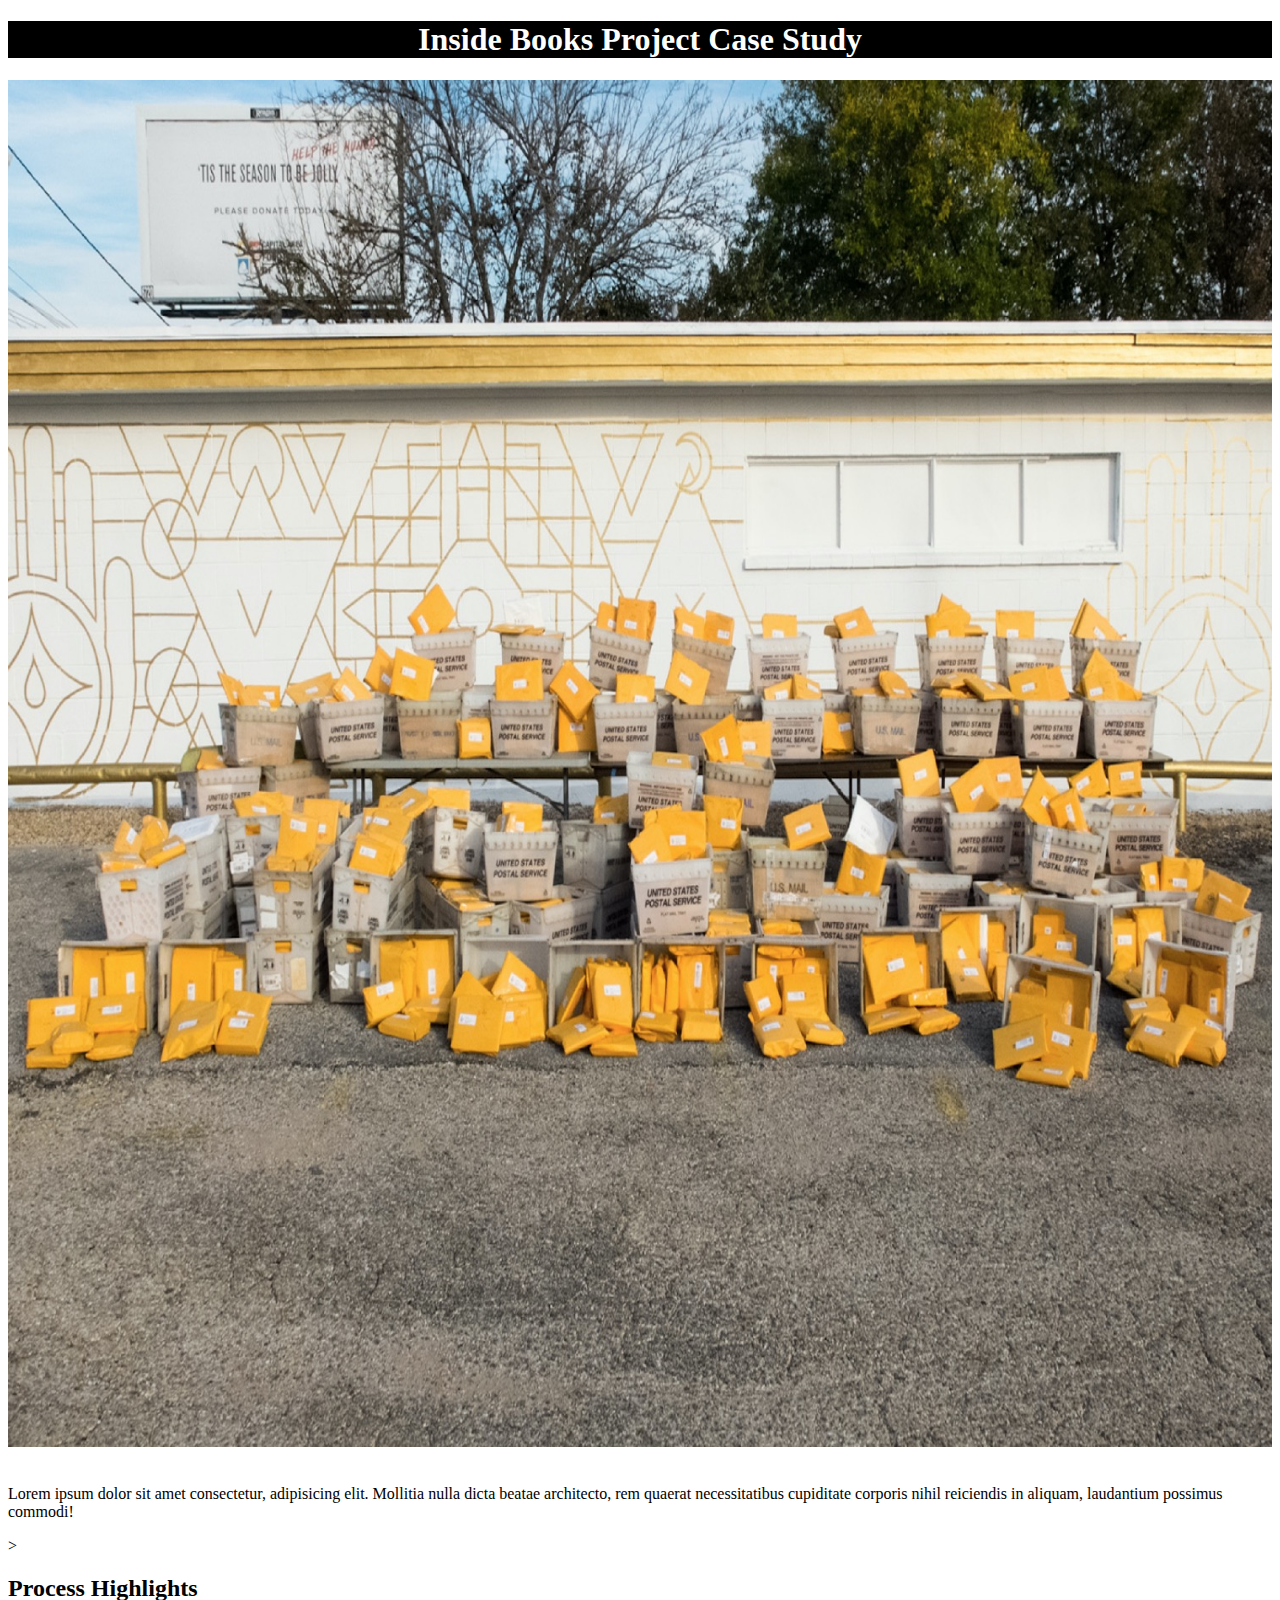
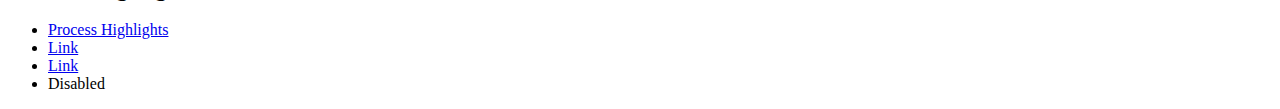
==== index.html @ 032d1691 "Love you Ana" ====
<!DOCTYPE html>
<html lang="en">
<head>
    <meta charset="UTF-8">
    <meta http-equiv="X-UA-Compatible" content="IE=edge">
    <meta name="viewport" content="width=device-width, initial-scale=1.0">
    <title>IBP Case Study</title>
    <link rel="stylesheet" type="text/css" href="css/style.css">
    <link href="https://cdn.jsdelivr.net/npm/bootstrap@5.1.3/dist/css/bootstrap.min.css" rel="stylesheet" integrity="sha384-1BmE4kWBq78iYhFldvKuhfTAU6auU8tT94WrHftjDbrCEXSU1oBoqyl2QvZ6jIW3" crossorigin="anonymous">
    
</head>
<body>
    
    <header id="mainHeader">
        <div class="container">
            <h1> Inside Books Project Case Study</h1>
        </div>
    </header>
    <div class="container">
        <div class="row">
          <div class="col">
            <img src="/images/book delivery.jpg">
          </div>
          <div class="col">
           <p class="IBP">
               <br>
               Lorem ipsum dolor sit amet consectetur, adipisicing elit. Mollitia nulla dicta beatae architecto, rem quaerat necessitatibus cupiditate corporis nihil reiciendis in aliquam, laudantium possimus commodi!
               <br>
           </p>>
          </div>
        </div>
        </div>
<div class="navigationBar">
    <h2> Process Highlights</h2>
    <ul class="nav justify-content-center">
        <li class="nav-item">
          <a class="nav-link active" aria-current="page" href="#">Process Highlights</a>
        </li>
        <li class="nav-item">
          <a class="nav-link" href="#">Link</a>
        </li>
        <li class="nav-item">
          <a class="nav-link" href="#">Link</a>
        </li>
        <li class="nav-item">
          <a class="nav-link disabled">Disabled</a>
        </li>
      </ul>
</div>
</div>











    <script src="https://cdn.jsdelivr.net/npm/bootstrap@5.1.3/dist/js/bootstrap.bundle.min.js" integrity="sha384-ka7Sk0Gln4gmtz2MlQnikT1wXgYsOg+OMhuP+IlRH9sENBO0LRn5q+8nbTov4+1p" crossorigin="anonymous"></script>
    <script src="https://cdn.jsdelivr.net/npm/@popperjs/core@2.10.2/dist/umd/popper.min.js" integrity="sha384-7+zCNj/IqJ95wo16oMtfsKbZ9ccEh31eOz1HGyDuCQ6wgnyJNSYdrPa03rtR1zdB" crossorigin="anonymous"></script>
<script src="https://cdn.jsdelivr.net/npm/bootstrap@5.1.3/dist/js/bootstrap.min.js" integrity="sha384-QJHtvGhmr9XOIpI6YVutG+2QOK9T+ZnN4kzFN1RtK3zEFEIsxhlmWl5/YESvpZ13" crossorigin="anonymous"></script>
</body>
</html>
---- css/style.css ----
#mainHeader{
    background-color: black;
    text-align: center;
    color: white;
}
img{
    width: 100%;

}
.IBP{
    padding: top 100px;
}
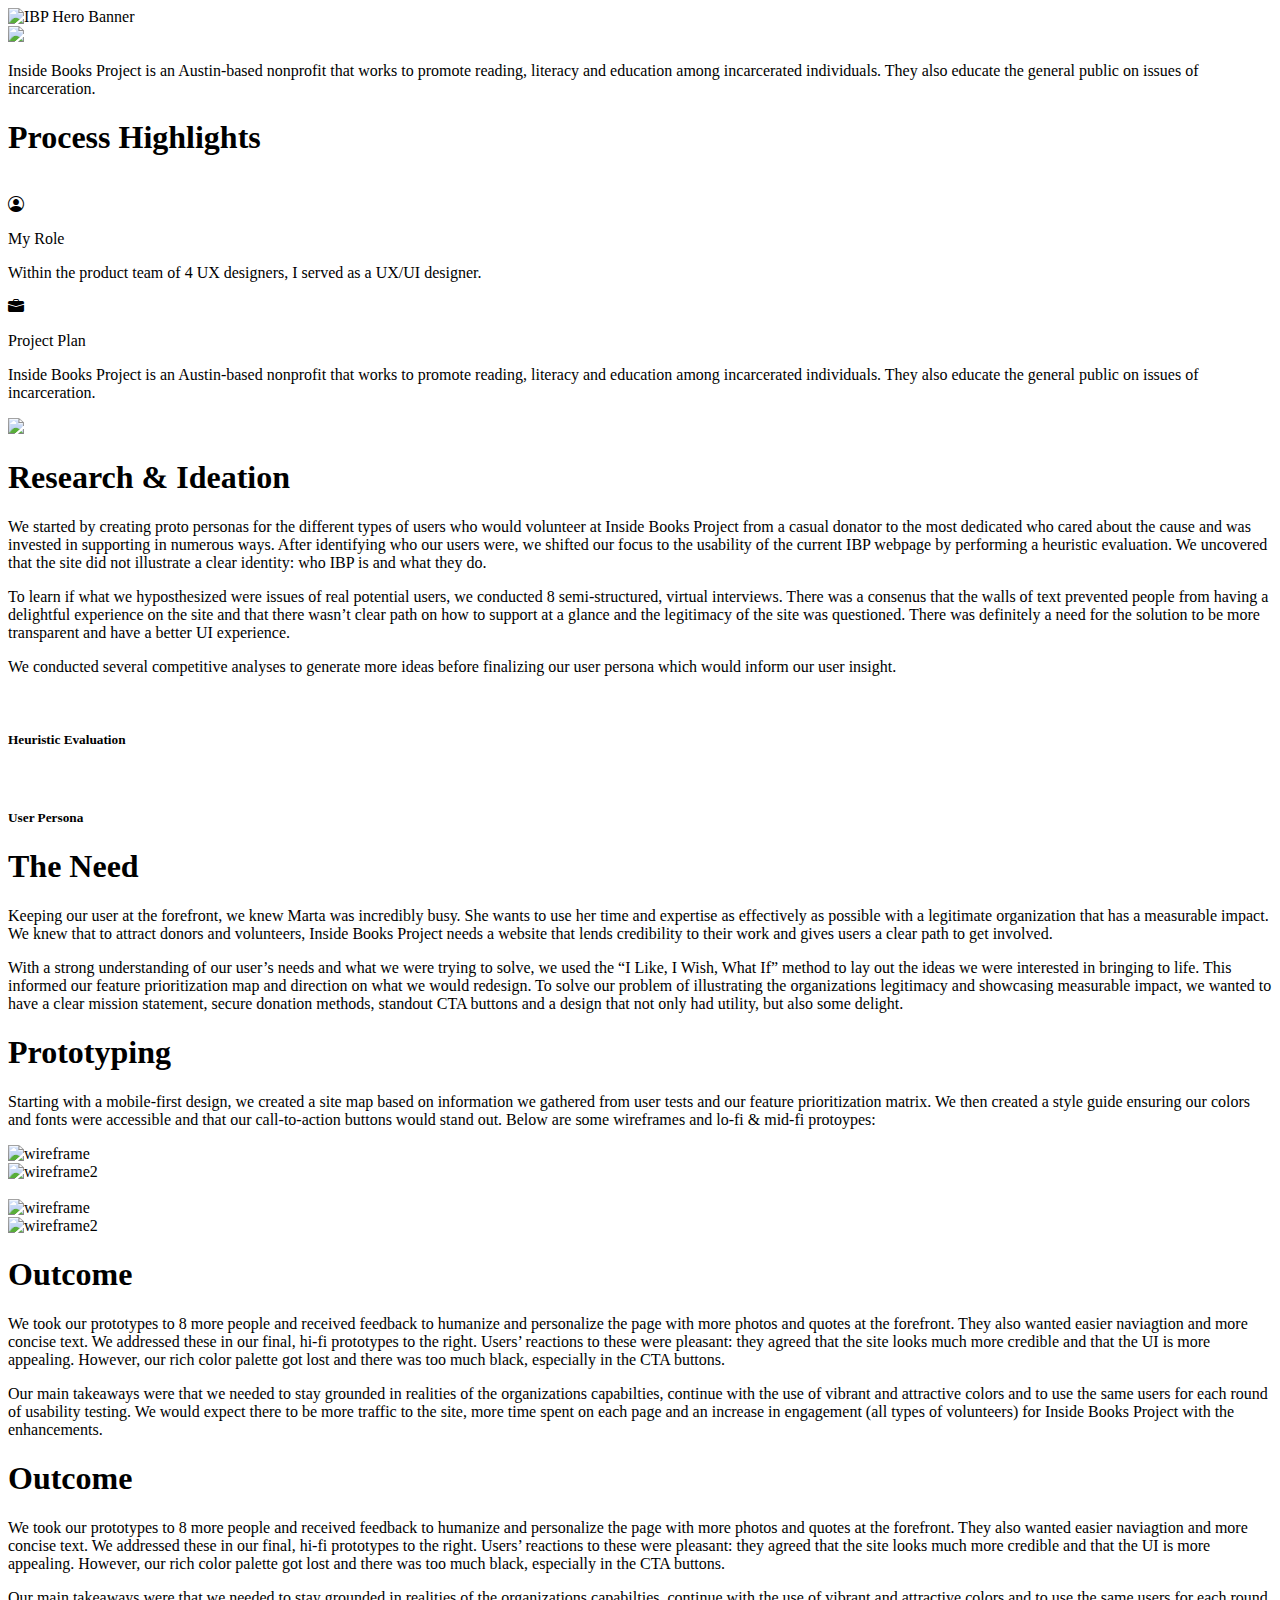
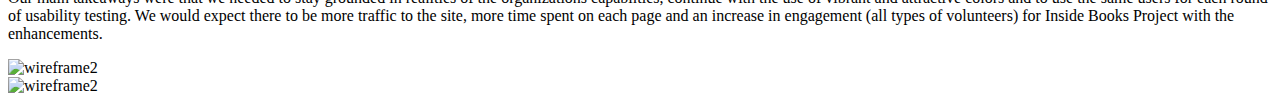
==== commit a71e92e2: "Update" ====
--- a/index.html
+++ b/index.html
@@ -4,63 +4,207 @@
     <meta charset="UTF-8">
     <meta http-equiv="X-UA-Compatible" content="IE=edge">
     <meta name="viewport" content="width=device-width, initial-scale=1.0">
+    <link href="https://cdn.jsdelivr.net/npm/bootstrap@5.0.2/dist/css/bootstrap.min.css" rel="stylesheet" integrity="sha384-EVSTQN3/azprG1Anm3QDgpJLIm9Nao0Yz1ztcQTwFspd3yD65VohhpuuCOmLASjC" crossorigin="anonymous">
+    <link rel="stylesheet" href="https://cdn.jsdelivr.net/npm/bootstrap-icons@1.3.0/font/bootstrap-icons.css">
     <title>IBP Case Study</title>
     <link rel="stylesheet" type="text/css" href="css/style.css">
-    <link href="https://cdn.jsdelivr.net/npm/bootstrap@5.1.3/dist/css/bootstrap.min.css" rel="stylesheet" integrity="sha384-1BmE4kWBq78iYhFldvKuhfTAU6auU8tT94WrHftjDbrCEXSU1oBoqyl2QvZ6jIW3" crossorigin="anonymous">
     
 </head>
 <body>
-    
-    <header id="mainHeader">
-        <div class="container">
-            <h1> Inside Books Project Case Study</h1>
-        </div>
-    </header>
-    <div class="container">
-        <div class="row">
-          <div class="col">
-            <img src="/images/book delivery.jpg">
-          </div>
-          <div class="col">
-           <p class="IBP">
-               <br>
-               Lorem ipsum dolor sit amet consectetur, adipisicing elit. Mollitia nulla dicta beatae architecto, rem quaerat necessitatibus cupiditate corporis nihil reiciendis in aliquam, laudantium possimus commodi!
-               <br>
-           </p>>
-          </div>
-        </div>
-        </div>
-<div class="navigationBar">
-    <h2> Process Highlights</h2>
-    <ul class="nav justify-content-center">
-        <li class="nav-item">
-          <a class="nav-link active" aria-current="page" href="#">Process Highlights</a>
-        </li>
-        <li class="nav-item">
-          <a class="nav-link" href="#">Link</a>
-        </li>
-        <li class="nav-item">
-          <a class="nav-link" href="#">Link</a>
-        </li>
-        <li class="nav-item">
-          <a class="nav-link disabled">Disabled</a>
-        </li>
-      </ul>
+<section>
+    <!-- Hero Image -->
+<div class="container">
+     <div class="heroImage"> 
+         <img src="/images/IBP Banner copy.jpg" class="img-fluid" alt="IBP Hero Banner"> 
+        </div> 
+    </div>
+</section>
+<!--Intro -->
+<section class="p-5">
+
+    <div class="container">
+        <div class= "row align-items-center justify-content-between">
+            <div class="col-md">
+                <img src="images/Book Delivery.jpg" class="img-fluid">
+            </div>
+            <div class="col-md">
+                <p>
+                    Inside Books Project is an Austin-based nonprofit that works to promote reading, literacy and education among incarcerated individuals. They also educate the general public on issues of incarceration.
+                </p>
+            </div>
+        </div>
+    </div>
+
+</section>
+
+<!--Process Highlights-->
+<section>
+    <div class="container">
+        <h1> Process Highlights</h1>
+        <div class= "row align-items-center justify-content-between">
+            <br>
+            <div class="col-md"> 
+                <div class="h1">
+                    <i class="bi bi-person-circle mb-5"></i>
+            </div>
+               
+                <p id="firstParagraph">
+                   My Role
+                </p>
+                <p>
+                    Within the product team of 4 UX designers, I served as a UX/UI designer.
+                </p>
+            </div>
+            <div class="col-md"> 
+                <div class="h1">  
+                    <i class="bi bi-briefcase-fill"></i>
+                </div>
+               
+                <p id="secondParagraph">
+                    Project Plan
+                 </p>
+                <p>
+                    Inside Books Project is an Austin-based nonprofit that works to promote reading, literacy and education among incarcerated individuals. They also educate the general public on issues of incarceration.
+                </p>
+                </div>
+            </section>
+
+                <section>
+
+               <div class="container">
+                <img class= "designProcess img-fluid" src="images/Design Process.jpg" width:200px height:150px>
+
+               </div>
+</section>
+<section>
+    <div class="container">
+        <h1 class="researchIdeation"> Research & Ideation</h1>
+        <div class= "row align-items-center justify-content-between">
+            <p> 
+                We started by creating proto personas for the different types of users who would volunteer at Inside Books Project from a casual donator to the most dedicated who cared about the cause and was invested in supporting in numerous ways. After identifying who our users were, we shifted our focus to the usability of the current IBP webpage by performing a heuristic evaluation. We uncovered that the site did not illustrate a clear identity: who IBP is and what they do. 
+                </p>
+
+                <p>To learn if what we hyposthesized were issues of real potential users, we conducted 8 semi-structured, virtual interviews. There was a consenus that the walls of text prevented people from having a delightful experience on the site and that there wasn’t clear path on how to support at a glance and the legitimacy of the site was questioned. There was definitely a need for the solution to be more transparent and have a better UI experience. </p>
+
+                <p class= "lastP"> We conducted several competitive analyses to generate more ideas before finalizing our user persona which would inform our user insight. </p>
+            </p>
+        </div>
+    </div>
+</section>
+
+
+<div class="container">
+    <div class="row">
+        <div class="col-lg-6 mb-4">
+            <div class="card">
+                <img class="card-img-top" src="images/Heuristic Evaluation.jpg" alt="">
+
+                <div class="card-body">
+                    <h5 class="card-title">Heuristic Evaluation</h5>
+                </div>
+            </div>
+        </div>
+        <div class="col-lg-6 mb-4">
+            <div class="card">
+                <img class="card-img-top" src="images/User Persona.jpg" alt="">
+
+                <div class="card-body">
+                    <h5 class="card-title">User Persona</h5>
+                   
+            
+                </div>
+            </div>
+        </div>
+    </div>
 </div>
-</div>
-
-
-
-
-
-
-
-
-
-
-
-    <script src="https://cdn.jsdelivr.net/npm/bootstrap@5.1.3/dist/js/bootstrap.bundle.min.js" integrity="sha384-ka7Sk0Gln4gmtz2MlQnikT1wXgYsOg+OMhuP+IlRH9sENBO0LRn5q+8nbTov4+1p" crossorigin="anonymous"></script>
-    <script src="https://cdn.jsdelivr.net/npm/@popperjs/core@2.10.2/dist/umd/popper.min.js" integrity="sha384-7+zCNj/IqJ95wo16oMtfsKbZ9ccEh31eOz1HGyDuCQ6wgnyJNSYdrPa03rtR1zdB" crossorigin="anonymous"></script>
-<script src="https://cdn.jsdelivr.net/npm/bootstrap@5.1.3/dist/js/bootstrap.min.js" integrity="sha384-QJHtvGhmr9XOIpI6YVutG+2QOK9T+ZnN4kzFN1RtK3zEFEIsxhlmWl5/YESvpZ13" crossorigin="anonymous"></script>
+<section>
+    <div class="container">
+        <h1 class="researchIdeation"> The Need</h1>
+        <div class= "row align-items-center justify-content-between">
+            <p> 
+                Keeping our user at the forefront, we knew Marta was incredibly busy. She wants to use her time and expertise as effectively as possible with a legitimate organization that has a measurable impact.  We knew that to attract donors and volunteers, Inside Books Project needs a website that lends credibility to their work and gives users a clear path to get involved. </p>
+
+               <p> With a strong understanding of our user’s needs and what we were trying to solve, we used the “I Like, I Wish, What If” method to lay out the ideas we were interested in bringing to life. This informed our feature prioritization map and direction on what we would redesign. To solve our problem of illustrating the organizations legitimacy and showcasing measurable impact, we wanted to have a clear mission statement, secure donation methods, standout CTA buttons and a design that not only had utility, but also some delight.
+                
+            </p>
+        </div>
+    </div>
+
+</section>
+
+<section>
+    <div class="container">
+        <h1 class="researchIdeation"> Prototyping</h1>
+        <div class= "row align-items-center justify-content-between">
+            <p> 
+                Starting with a mobile-first design, we created a site map based on information we gathered from user tests and our feature prioritization matrix. We then created a style guide ensuring our colors and fonts were accessible and that our call-to-action buttons would stand out. Below are some wireframes and lo-fi & mid-fi protoypes:
+                
+            </p>
+            <div class="row">
+                <div class="column">
+                  <img src="images/wireframe.jpg" alt="wireframe" style="width: 100%">
+                </div>
+                <div class="column">
+                  <img src="images/wireframe2.jpg" alt="wireframe2" style="width:100%">
+                </div>
+                <br>
+                <div class="row">
+                <div class="column">
+                  <img src="images/lofi.jpg" alt="wireframe" style="width: 100%">
+                </div>
+                <div class="column">
+                  <img src="images/midfi.jpg" alt="wireframe2" style="width:100%">
+                </div>
+            
+              </div>
+        </div>
+    </div>
+
+</section>
+<section>
+    <div class="container">
+        <h1 class="researchIdeation"> Outcome </h1>
+        <div class= "row">
+            <p> 
+                We took our prototypes to 8 more people and received feedback to humanize and personalize the page with more photos and quotes at the forefront. They also wanted easier naviagtion and more concise text. We addressed these in our final, hi-fi prototypes to the right. Users’ reactions to these were pleasant: they agreed that the site looks much more credible and that the UI is more appealing. However, our rich color palette got lost and there was too much black, especially in the CTA buttons. </p>
+
+            <p>Our main takeaways were that we needed to stay grounded in realities of the organizations capabilties, continue with the use of vibrant and attractive colors and to use the same users for each round of usability testing. We would expect there to be more traffic to the site, more time spent on each page and an increase in engagement (all types of volunteers) for Inside Books Project with the enhancements.</p>
+            </div>
+        
+            
+              </div>
+        </div>
+    </div>
+
+</section>
+
+  <section>
+    <div class="container">
+        <h1 class="researchIdeation"> Outcome</h1>
+      <div class="row">
+          <div class="column">
+            <p> 
+                We took our prototypes to 8 more people and received feedback to humanize and personalize the page with more photos and quotes at the forefront. They also wanted easier naviagtion and more concise text. We addressed these in our final, hi-fi prototypes to the right. Users’ reactions to these were pleasant: they agreed that the site looks much more credible and that the UI is more appealing. However, our rich color palette got lost and there was too much black, especially in the CTA buttons. </p>
+
+            <p> Our main takeaways were that we needed to stay grounded in realities of the organizations capabilties, continue with the use of vibrant and attractive colors and to use the same users for each round of usability testing. We would expect there to be more traffic to the site, more time spent on each page and an increase in engagement (all types of volunteers) for Inside Books Project with the enhancements.
+            </p>
+        </div>
+                <div class="column">
+                  <img src="images/image 2.jpg" alt="wireframe2" style="width:100%">
+                </div>
+                <div class="column">
+                    <div class="desktop">
+                    <img src="images/image 1.jpg" id="desktop" alt="wireframe2" style="width:100%"> </div>
+                  </div>
+                
+                
+              </div>
+        </div>
+    </div>
+
+</section>
+
+
+    <script src="https://cdn.jsdelivr.net/npm/bootstrap@5.0.2/dist/js/bootstrap.bundle.min.js" integrity="sha384-MrcW6ZMFYlzcLA8Nl+NtUVF0sA7MsXsP1UyJoMp4YLEuNSfAP+JcXn/tWtIaxVXM" crossorigin="anonymous"></script>
 </body>
 </html>
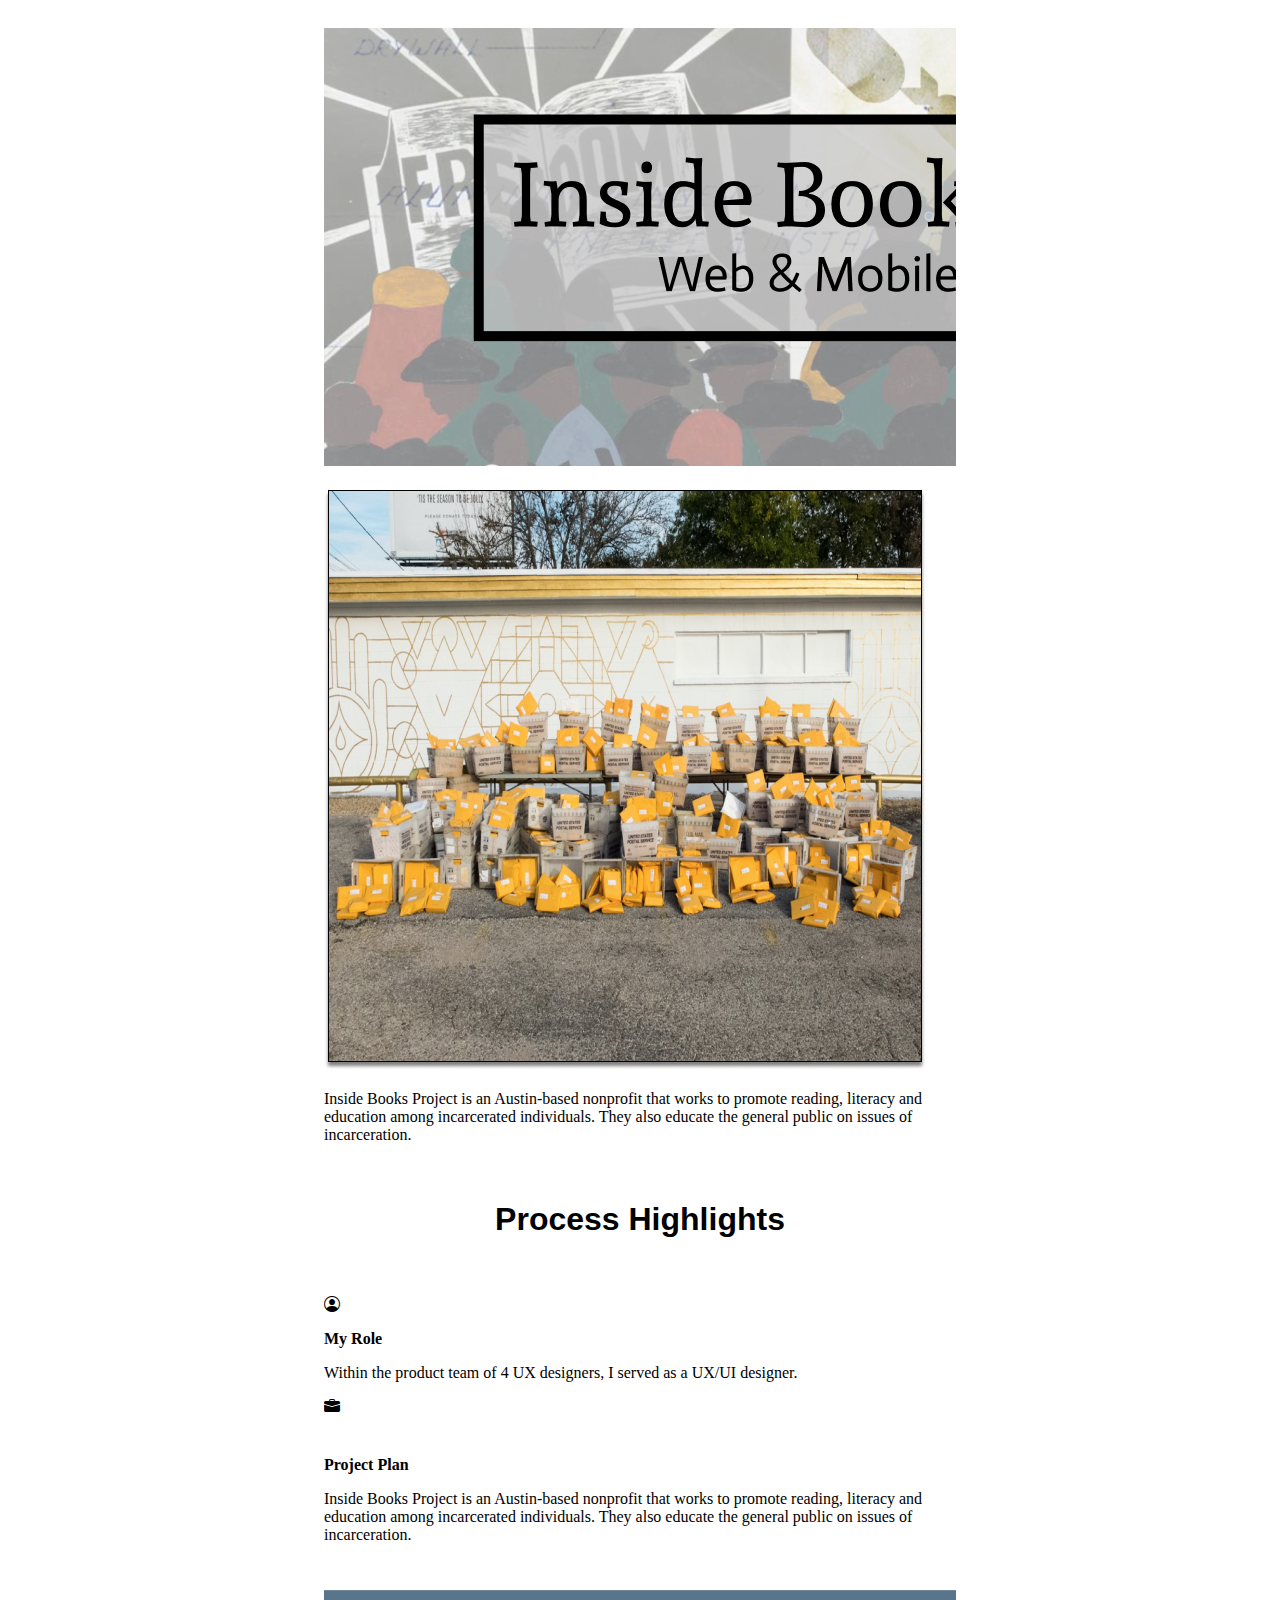
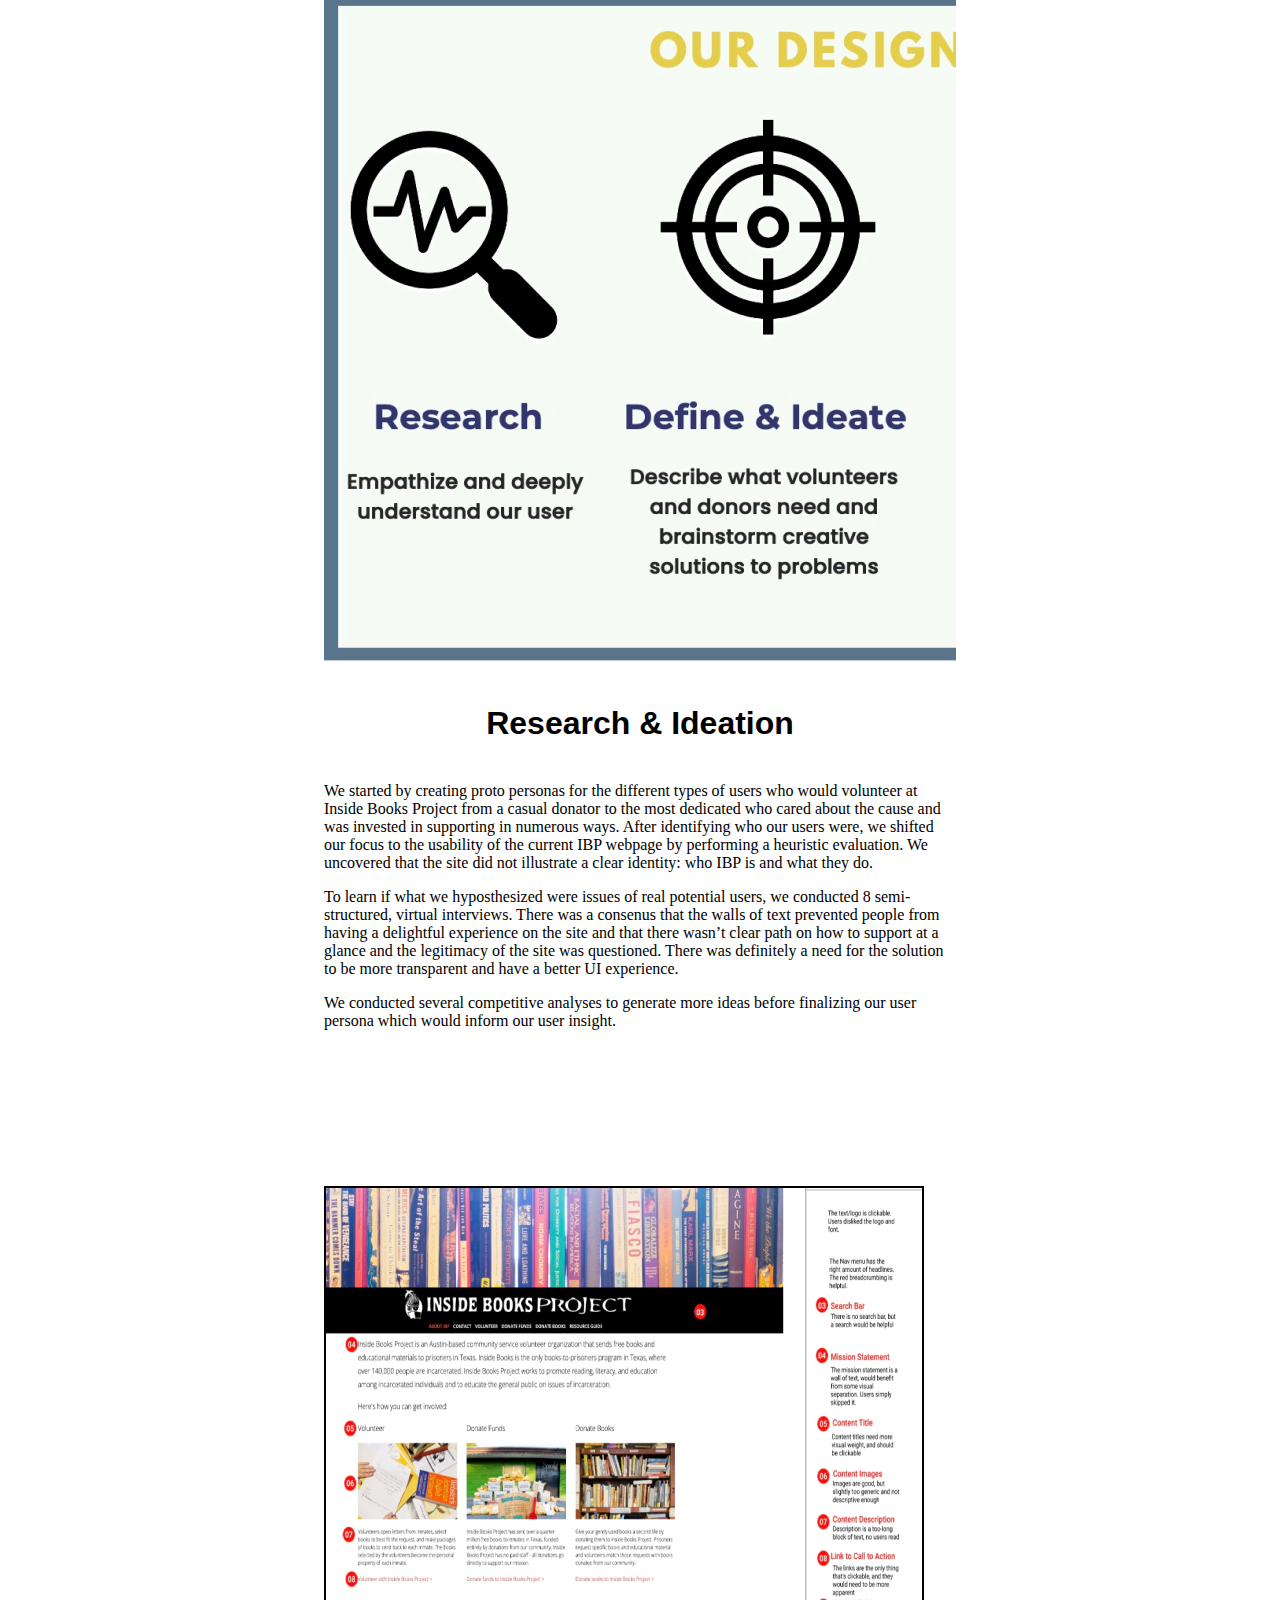
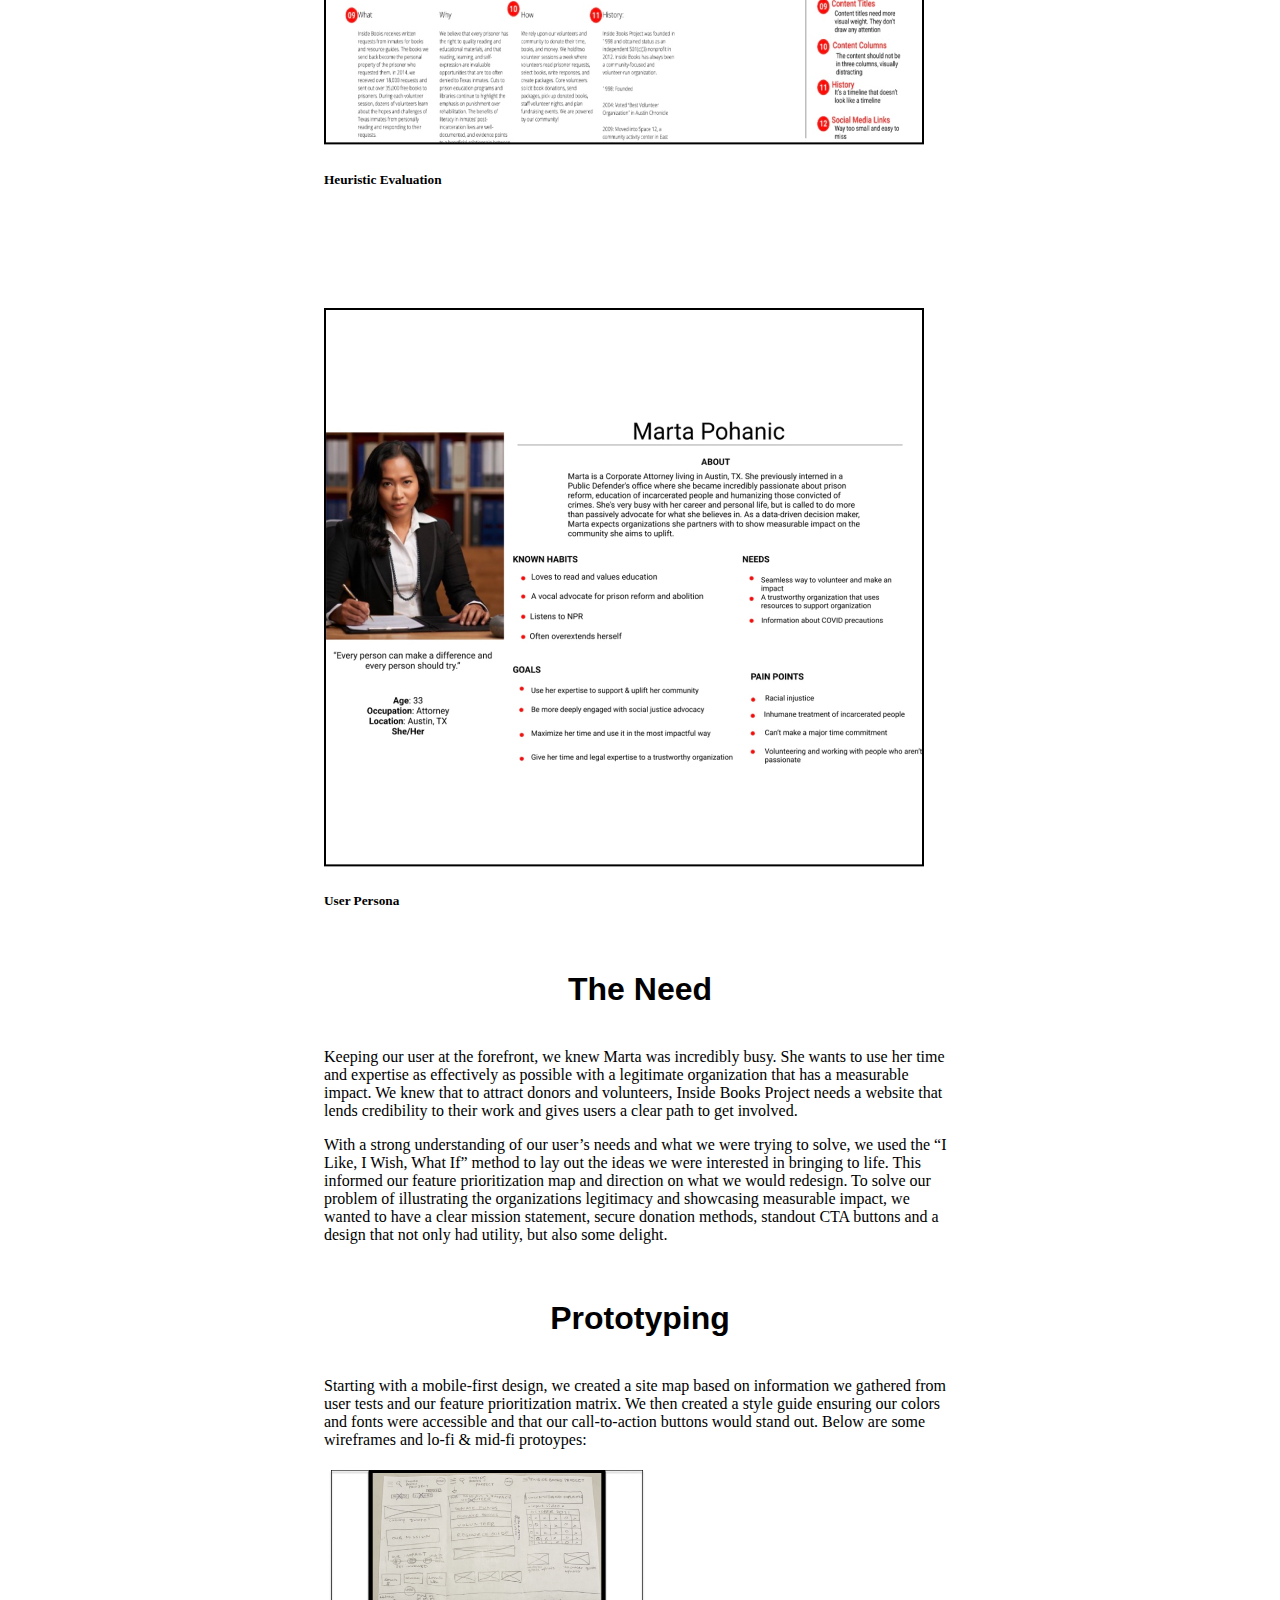
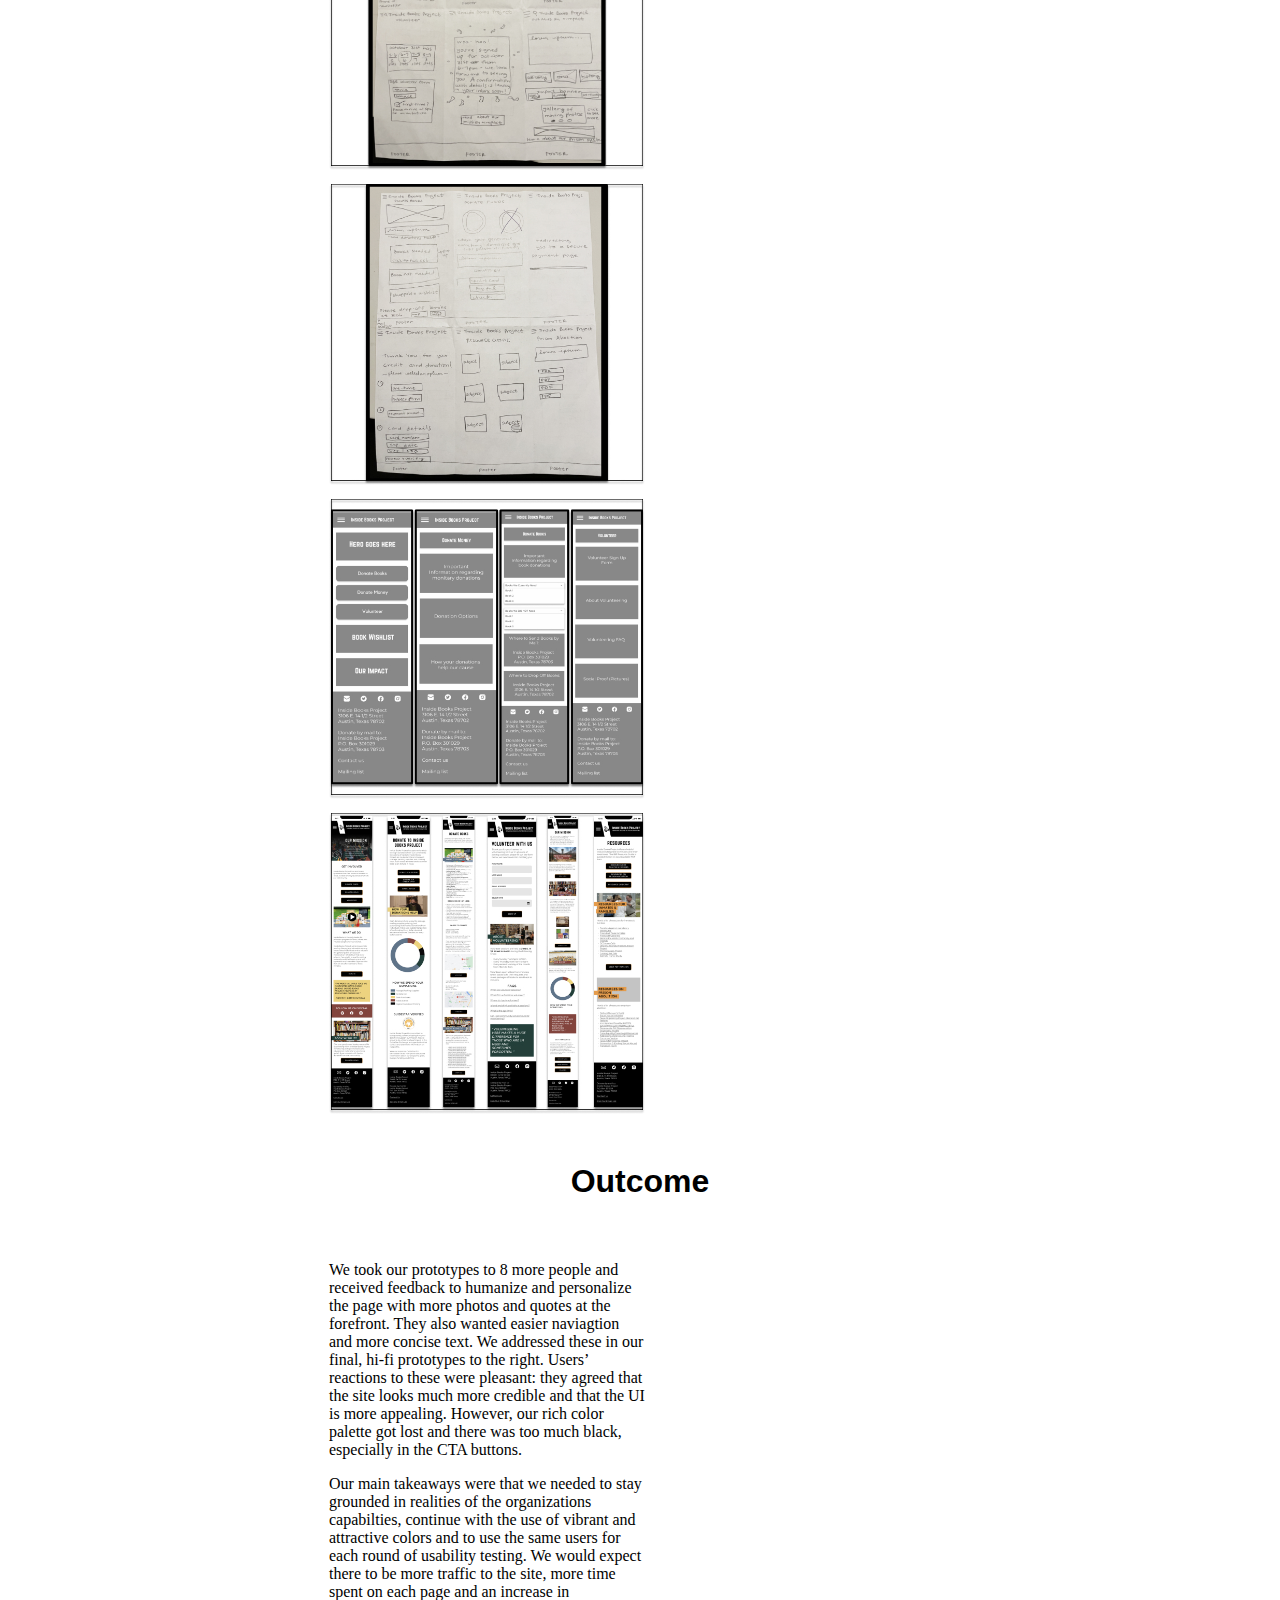
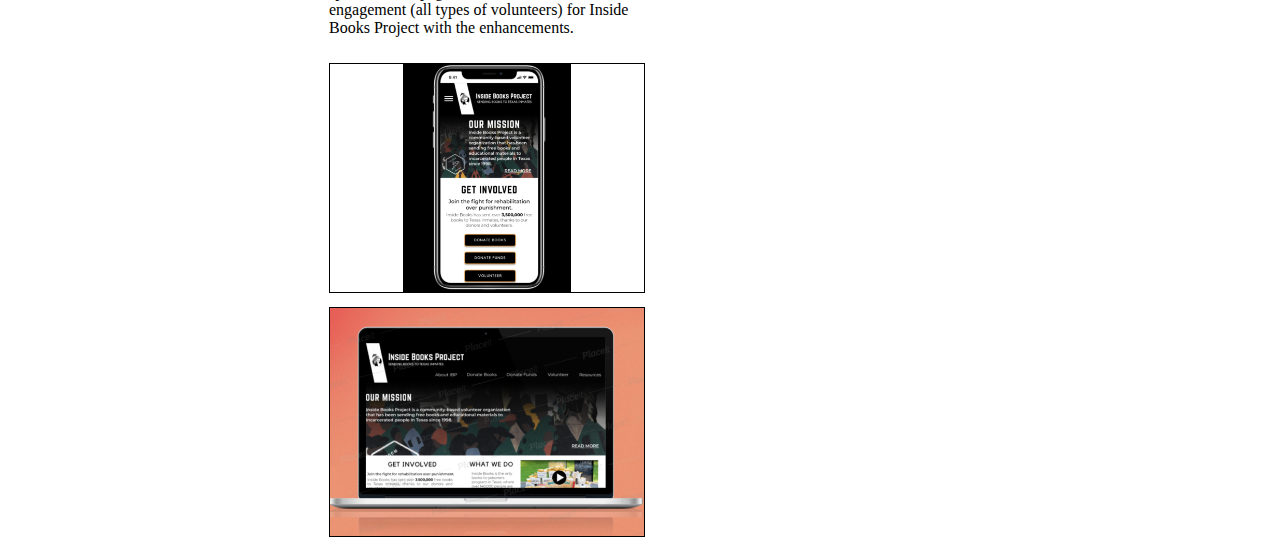
==== commit c07eb11f: "Updated" ====
--- a/index.html
+++ b/index.html
@@ -12,7 +12,6 @@
 </head>
 <body>
 <section>
-    <!-- Hero Image -->
 <div class="container">
      <div class="heroImage"> 
          <img src="/images/IBP Banner copy.jpg" class="img-fluid" alt="IBP Hero Banner"> 
@@ -162,17 +161,7 @@
 
 </section>
 <section>
-    <div class="container">
-        <h1 class="researchIdeation"> Outcome </h1>
-        <div class= "row">
-            <p> 
-                We took our prototypes to 8 more people and received feedback to humanize and personalize the page with more photos and quotes at the forefront. They also wanted easier naviagtion and more concise text. We addressed these in our final, hi-fi prototypes to the right. Users’ reactions to these were pleasant: they agreed that the site looks much more credible and that the UI is more appealing. However, our rich color palette got lost and there was too much black, especially in the CTA buttons. </p>
-
-            <p>Our main takeaways were that we needed to stay grounded in realities of the organizations capabilties, continue with the use of vibrant and attractive colors and to use the same users for each round of usability testing. We would expect there to be more traffic to the site, more time spent on each page and an increase in engagement (all types of volunteers) for Inside Books Project with the enhancements.</p>
-            </div>
-        
-            
-              </div>
+    
         </div>
     </div>
 
--- a/css/style.css
+++ b/css/style.css
@@ -1,12 +1,56 @@
-#mainHeader{
-    background-color: black;
-    text-align: center;
-    color: white;
-}
-img{
-    width: 100%;
+.container{
+    width: 50%;
+    margin: auto;
+    overflow: hidden;
+    padding-top: 20px;
 
 }
-.IBP{
-    padding: top 100px;
-}+.card{
+    margin-top: 120px;
+    border: none;
+
+
+}
+  h1{
+      text-align: center;
+      font-family:Impact, Haettenschweiler, 'Arial Narrow Bold', sans-serif;
+      margin-bottom: 40px;
+    
+  }  
+#firstParagraph{
+    font-weight: bold;
+}
+ #secondParagraph{
+     font-weight: bold;
+     margin-top: 40px;
+ }
+.designProcess{
+    padding-top: 10px;
+    align-items: center;
+}
+.researchIdeation{
+    margin-top: 20px;
+}
+.card-text{
+    padding-right: 20px;
+}
+.lastP{
+    margin-bottom: 0;
+}
+.column {
+    float: left;
+    width: 50%;
+    padding: 5px;
+  }
+  
+  /* Clear floats after image containers */
+  .row::after {
+    content: "";
+    clear: both;
+    display: table;
+  }
+ 
+.desktop{
+    position: center;
+ float: right;
+}
